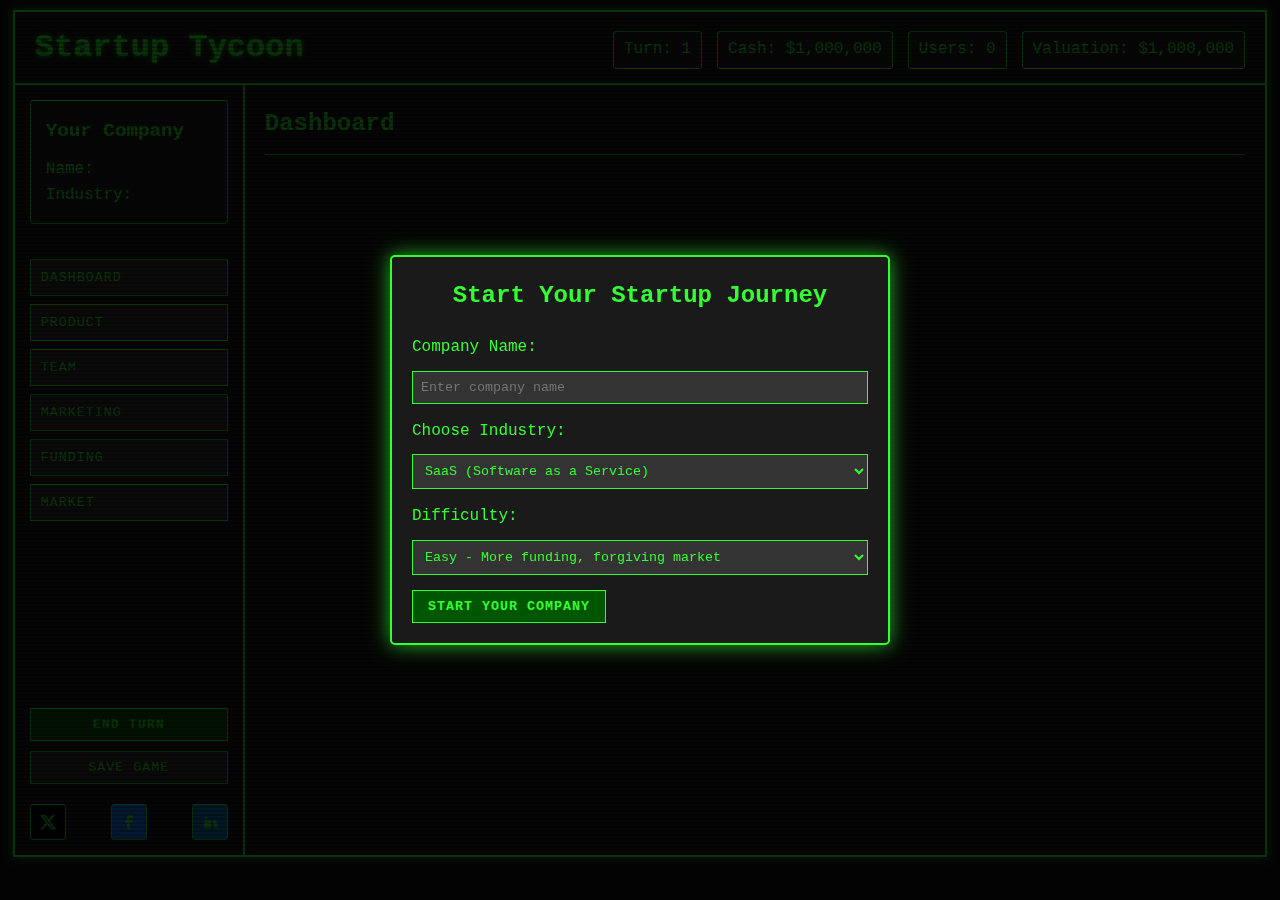
==== index.html @ 1ce7c734 "first commit" ====
<!DOCTYPE html>
<html lang="en">
  <head>
    <meta charset="UTF-8" />
    <meta name="viewport" content="width=device-width, initial-scale=1.0" />
    <title>Startup Tycoon - Build Your Empire</title>
    <link rel="stylesheet" href="src/css/styles.css" />
    <link rel="stylesheet" href="src/css/retro.css" />
    <link rel="stylesheet" href="src/css/ui.css" />
  </head>
  <body>
    <div class="game-container">
      <div class="game-header">
        <div class="header-left">
          <h1 class="game-title">Startup Tycoon</h1>
          <button id="mobile-menu-toggle" class="mobile-menu-toggle">
            <span class="menu-icon"></span>
          </button>
        </div>
        <div class="game-stats">
          <div class="stat-item" id="current-turn">Turn: 1</div>
          <div class="stat-item" id="current-cash">Cash: $1,000,000</div>
          <div class="stat-item" id="current-users">Users: 0</div>
          <div class="stat-item" id="current-valuation">
            Valuation: $1,000,000
          </div>
        </div>
      </div>

      <div class="game-content">
        <div class="sidebar" id="sidebar">
          <div class="company-info panel">
            <h2>Your Company</h2>
            <div id="company-details">
              <!-- Company info will be populated here -->
              <div class="company-name">
                Name: <span id="company-name-value"></span>
              </div>
              <div class="company-industry">
                Industry: <span id="company-industry-value"></span>
              </div>
            </div>
          </div>

          <div class="menu-buttons">
            <button class="menu-button" data-screen="dashboard">
              Dashboard
            </button>
            <button class="menu-button" data-screen="product">Product</button>
            <button class="menu-button" data-screen="team">Team</button>
            <button class="menu-button" data-screen="marketing">
              Marketing
            </button>
            <button class="menu-button" data-screen="funding">Funding</button>
            <button class="menu-button" data-screen="market">Market</button>
          </div>

          <div class="action-buttons">
            <button id="end-turn-button" class="primary-button">
              End Turn
            </button>
            <button id="save-game-button" class="secondary-button">
              Save Game
            </button>
            <div
              class="share-buttons"
              style="
                margin-top: 10px;
                display: flex;
                justify-content: space-between;
              "
            >
              <button
                id="share-x-button"
                class="share-button"
                title="Share on X"
              >
                <svg
                  xmlns="http://www.w3.org/2000/svg"
                  width="16"
                  height="16"
                  viewBox="0 0 24 24"
                  fill="currentColor"
                >
                  <path
                    d="M18.244 2.25h3.308l-7.227 8.26 8.502 11.24H16.17l-5.214-6.817L4.99 21.75H1.68l7.73-8.835L1.254 2.25H8.08l4.713 6.231zm-1.161 17.52h1.833L7.084 4.126H5.117z"
                  />
                </svg>
              </button>
              <button
                id="share-facebook-button"
                class="share-button"
                title="Share on Facebook"
              >
                <svg
                  xmlns="http://www.w3.org/2000/svg"
                  width="16"
                  height="16"
                  viewBox="0 0 24 24"
                  fill="currentColor"
                >
                  <path
                    d="M9.198 21.5h4v-8.01h3.604l.396-3.98h-4V7.5a1 1 0 0 1 1-1h3v-4h-3a5 5 0 0 0-5 5v2.01h-2l-.396 3.98h2.396v8.01Z"
                  />
                </svg>
              </button>
              <button
                id="share-linkedin-button"
                class="share-button"
                title="Share on LinkedIn"
              >
                <svg
                  xmlns="http://www.w3.org/2000/svg"
                  width="16"
                  height="16"
                  viewBox="0 0 24 24"
                  fill="currentColor"
                >
                  <path
                    d="M6.5 8a1.5 1.5 0 1 0 0-3 1.5 1.5 0 0 0 0 3ZM5 10a1 1 0 0 0-1 1v8a1 1 0 0 0 1 1h3a1 1 0 0 0 1-1v-8a1 1 0 0 0-1-1H5ZM16.5 11a4.5 4.5 0 0 0-3.5 1.677V11a1 1 0 0 0-1-1h-3a1 1 0 0 0-1 1v8a1 1 0 0 0 1 1h3a1 1 0 0 0 1-1v-4.5a2 2 0 0 1 4 0V19a1 1 0 0 0 1 1h3a1 1 0 0 0 1-1v-5a4.5 4.5 0 0 0-4.5-4.5Z"
                  />
                </svg>
              </button>
            </div>
          </div>
        </div>

        <div class="main-panel">
          <!-- Different screens will be displayed here -->
          <div class="screen" id="dashboard-screen">
            <h2>Dashboard</h2>
            <div class="dashboard-metrics">
              <!-- Dashboard info will go here -->
            </div>
          </div>

          <div class="screen" id="product-screen" style="display: none">
            <h2>Product Development</h2>
            <div class="feature-list">
              <!-- Product features will go here -->
            </div>
          </div>

          <div class="screen" id="team-screen" style="display: none">
            <h2>Team Management</h2>
            <div class="team-stats">
              <!-- Team info will go here -->
            </div>
          </div>

          <div class="screen" id="marketing-screen" style="display: none">
            <h2>Marketing & Sales</h2>
            <div class="marketing-options">
              <!-- Marketing settings will go here -->
            </div>
          </div>

          <div class="screen" id="funding-screen" style="display: none">
            <h2>Funding & Finance</h2>
            <div class="financial-info">
              <!-- Financial details will go here -->
            </div>
          </div>

          <div class="screen" id="market-screen" style="display: none">
            <h2>Market & Competitors</h2>
            <div class="market-news">
              <!-- Market news and competitors will go here -->
            </div>
          </div>
        </div>
      </div>

      <div class="notifications" id="notification-area">
        <!-- Notifications will appear here -->
      </div>

      <!-- Game Start Modal -->
      <div class="modal" id="start-game-modal">
        <div class="modal-content">
          <h2>Start Your Startup Journey</h2>
          <div class="form-group">
            <label for="company-name-input">Company Name:</label>
            <input
              type="text"
              id="company-name-input"
              placeholder="Enter company name"
            />
          </div>
          <div class="form-group">
            <label for="industry-select">Choose Industry:</label>
            <select id="industry-select">
              <option value="saas">SaaS (Software as a Service)</option>
              <option value="ecommerce">E-Commerce</option>
              <option value="fintech">FinTech</option>
              <option value="social">Social Media</option>
            </select>
          </div>
          <div class="form-group">
            <label for="difficulty-select">Difficulty:</label>
            <select id="difficulty-select">
              <option value="easy">
                Easy - More funding, forgiving market
              </option>
              <option value="normal">Normal - Balanced experience</option>
              <option value="hard">
                Hard - Limited funding, aggressive competitors
              </option>
            </select>
          </div>
          <button id="start-game-button" class="primary-button">
            Start Your Company
          </button>
        </div>
      </div>

      <!-- Event Modal -->
      <div class="modal" id="event-modal" style="display: none">
        <div class="modal-content">
          <h2 id="event-title">Market Event</h2>
          <p id="event-description">Event description goes here.</p>
          <div id="event-choices">
            <!-- Event choices will go here if available -->
          </div>
          <button id="event-acknowledge-button" class="primary-button">
            Acknowledge
          </button>
        </div>
      </div>
    </div>

    <!-- Scripts -->
    <script src="src/js/config.js"></script>
    <script src="src/js/core/game.js"></script>
    <script src="src/js/core/company.js"></script>
    <script src="src/js/core/turn-manager.js"></script>
    <script src="src/js/core/market.js"></script>
    <script src="src/js/core/events.js"></script>
    <script src="src/js/core/ai-competitors.js"></script>
    <script src="src/js/ui/ui-manager.js"></script>
    <script src="src/js/utils/helpers.js"></script>
    <script src="src/js/main.js"></script>
  </body>
</html>
---- src/css/styles.css ----
/* Main Styles for Startup Tycoon */

/* Reset and Base Styles */
* {
  margin: 0;
  padding: 0;
  box-sizing: border-box;
  font-family: "Courier New", monospace; /* Classic retro font */
}

body {
  background-color: #121212;
  color: #33ff33; /* Classic terminal green */
  line-height: 1.6;
}

/* Game Container Styles */
.game-container {
  width: 98%;
  max-width: 1280px;
  margin: 10px auto;
  background-color: #1a1a1a;
  border: 2px solid #33ff33;
  box-shadow: 0 0 10px rgba(51, 255, 51, 0.5);
  overflow: hidden;
  position: relative;
}

/* Header Styles */
.game-header {
  padding: 10px 20px;
  background-color: #1a1a1a;
  border-bottom: 2px solid #33ff33;
  display: flex;
  justify-content: space-between;
  align-items: center;
  flex-wrap: wrap;
}

.header-left {
  display: flex;
  align-items: center;
  gap: 15px;
}

.game-title {
  font-size: 2rem;
  color: #33ff33;
  text-shadow: 0 0 5px rgba(51, 255, 51, 0.7);
}

.game-stats {
  display: flex;
  gap: 15px;
  flex-wrap: wrap;
  margin-top: 5px;
}

.stat-item {
  padding: 5px 10px;
  background-color: #222;
  border: 1px solid #33ff33;
  border-radius: 3px;
}

/* Mobile Menu Toggle */
.mobile-menu-toggle {
  display: none;
  background: none;
  border: none;
  cursor: pointer;
  padding: 5px;
  width: 40px;
  height: 40px;
  position: relative;
}

.menu-icon,
.menu-icon::before,
.menu-icon::after {
  display: block;
  position: absolute;
  height: 3px;
  width: 30px;
  background-color: #33ff33;
  transition: transform 0.3s;
}

.menu-icon {
  top: 50%;
  left: 50%;
  transform: translate(-50%, -50%);
}

.menu-icon::before,
.menu-icon::after {
  content: "";
  left: 0;
}

.menu-icon::before {
  top: -8px;
}

.menu-icon::after {
  bottom: -8px;
}

.mobile-menu-toggle.active .menu-icon {
  background-color: transparent;
}

.mobile-menu-toggle.active .menu-icon::before {
  top: 0;
  transform: rotate(45deg);
}

.mobile-menu-toggle.active .menu-icon::after {
  bottom: 0;
  transform: rotate(-45deg);
}

/* Game Content Layout */
.game-content {
  display: flex;
  height: calc(100vh - 130px);
  min-height: 600px;
}

.sidebar {
  width: 230px;
  background-color: #1a1a1a;
  border-right: 2px solid #33ff33;
  padding: 15px;
  display: flex;
  flex-direction: column;
  gap: 20px;
  transition: transform 0.3s ease;
}

.main-panel {
  flex: 1;
  padding: 20px;
  overflow-y: auto;
}

/* Panel Styles */
.panel {
  background-color: #222;
  border: 1px solid #33ff33;
  padding: 15px;
  margin-bottom: 15px;
  border-radius: 3px;
}

.panel h2 {
  margin-bottom: 10px;
  font-size: 1.2rem;
  color: #33ff33;
}

/* Button Styles */
button {
  background-color: #333;
  color: #33ff33;
  border: 1px solid #33ff33;
  padding: 8px 15px;
  cursor: pointer;
  transition: all 0.2s;
  font-family: "Courier New", monospace;
  text-transform: uppercase;
  letter-spacing: 1px;
}

button:hover {
  background-color: #444;
  box-shadow: 0 0 5px rgba(51, 255, 51, 0.7);
}

.primary-button {
  background-color: #005500;
  font-weight: bold;
}

.primary-button:hover {
  background-color: #007700;
}

.secondary-button {
  background-color: #333333;
}

.menu-buttons {
  display: flex;
  flex-direction: column;
  gap: 8px;
}

.menu-button {
  text-align: left;
  padding: 10px;
  width: 100%;
}

.menu-button.active {
  background-color: #005500;
  font-weight: bold;
}

.action-buttons {
  margin-top: auto;
  display: flex;
  flex-direction: column;
  gap: 10px;
}

/* Screen Styles */
.screen {
  height: 100%;
}

.screen h2 {
  border-bottom: 1px solid #33ff33;
  padding-bottom: 10px;
  margin-bottom: 20px;
}

/* Form Controls */
input,
select {
  background-color: #333;
  color: #33ff33;
  border: 1px solid #33ff33;
  padding: 8px;
  width: 100%;
  margin-top: 5px;
  font-family: "Courier New", monospace;
}

.form-group {
  margin-bottom: 15px;
}

label {
  display: block;
  margin-bottom: 5px;
}

/* Notifications */
.notifications {
  position: fixed;
  bottom: 20px;
  right: 20px;
  width: 300px;
  z-index: 1000;
}

.notification {
  background-color: #222;
  border: 1px solid #33ff33;
  color: #33ff33;
  padding: 10px 15px;
  margin-bottom: 10px;
  border-radius: 3px;
  box-shadow: 0 0 10px rgba(51, 255, 51, 0.5);
  transition: all 0.3s;
}

/* Modal Styles */
.modal {
  position: fixed;
  top: 0;
  left: 0;
  width: 100%;
  height: 100%;
  background-color: rgba(0, 0, 0, 0.8);
  display: flex;
  justify-content: center;
  align-items: center;
  z-index: 1000;
}

.modal-content {
  background-color: #1a1a1a;
  border: 2px solid #33ff33;
  padding: 20px;
  border-radius: 5px;
  width: 90%;
  max-width: 500px;
  box-shadow: 0 0 20px rgba(51, 255, 51, 0.7);
}

.modal h2 {
  margin-bottom: 20px;
  text-align: center;
}

/* Responsive Adjustments */
@media (max-width: 768px) {
  .mobile-menu-toggle {
    display: block;
  }

  .game-content {
    flex-direction: column;
    height: auto;
    min-height: auto;
    position: relative;
  }

  .sidebar {
    width: 100%;
    border-right: none;
    border-bottom: 2px solid #33ff33;
    padding: 10px;
    position: absolute;
    top: 0;
    left: 0;
    width: 100%;
    z-index: 100;
    transform: translateY(-100%);
    max-height: 0;
    overflow: hidden;
    transition: transform 0.3s ease, max-height 0.3s ease;
  }

  .sidebar.active {
    transform: translateY(0);
    max-height: 100vh;
    overflow-y: auto;
  }

  .main-panel {
    padding: 15px;
    height: auto;
    min-height: 400px;
    margin-top: 0;
    transition: margin-top 0.3s ease;
  }

  .main-panel.sidebar-active {
    margin-top: 300px; /* Adjust based on sidebar height */
  }

  .game-header {
    flex-direction: column;
    align-items: flex-start;
    padding: 10px;
  }

  .header-left {
    width: 100%;
    justify-content: space-between;
  }

  .game-stats {
    margin-top: 10px;
    width: 100%;
    justify-content: space-between;
  }

  .stat-item {
    font-size: 0.9rem;
    padding: 4px 8px;
    margin-bottom: 5px;
  }

  .game-title {
    font-size: 1.6rem;
    margin-bottom: 5px;
  }

  .menu-buttons {
    display: grid;
    grid-template-columns: repeat(2, 1fr);
    gap: 8px;
  }

  .action-buttons {
    margin-top: 15px;
  }

  .modal-content {
    width: 95%;
    padding: 15px;
  }

  .notifications {
    width: 90%;
    right: 5%;
    bottom: 10px;
  }
}

@media (max-width: 480px) {
  .game-container {
    width: 100%;
    margin: 0;
    border-width: 0;
  }

  .game-title {
    font-size: 1.4rem;
  }

  .game-stats {
    display: grid;
    grid-template-columns: repeat(2, 1fr);
    gap: 8px;
  }

  .menu-buttons {
    grid-template-columns: 1fr;
  }

  .modal-content {
    padding: 10px;
  }

  .modal h2 {
    font-size: 1.2rem;
  }

  .form-group {
    margin-bottom: 10px;
  }

  input,
  select {
    padding: 6px;
  }

  button {
    padding: 6px 12px;
    font-size: 0.9rem;
  }
}

@media (max-width: 320px) {
  .game-title {
    font-size: 1.2rem;
  }

  .stat-item {
    font-size: 0.8rem;
    padding: 3px 6px;
  }

  .panel h2,
  .screen h2 {
    font-size: 1.1rem;
  }
}
---- src/css/retro.css ----
/* Retro/CRT Effects for Startup Tycoon */

/* Optional CRT Effect - can be toggled on/off */
.crt-effect {
  position: relative;
  overflow: hidden;
}

/* Add scanlines */
.crt-effect::before {
  content: "";
  position: absolute;
  top: 0;
  left: 0;
  width: 100%;
  height: 100%;
  background: linear-gradient(rgba(18, 16, 16, 0) 50%, rgba(0, 0, 0, 0.25) 50%);
  background-size: 100% 4px;
  pointer-events: none;
  z-index: 100;
}

/* Add CRT flicker */
.crt-effect::after {
  content: "";
  position: absolute;
  top: 0;
  left: 0;
  width: 100%;
  height: 100%;
  background: rgba(18, 16, 16, 0.1);
  opacity: 0;
  z-index: 101;
  pointer-events: none;
  animation: flicker 0.15s infinite;
}

/* CRT glow effect */
.crt-glow {
  text-shadow: 0 0 5px rgba(51, 255, 51, 0.8), 0 0 10px rgba(51, 255, 51, 0.4);
}

/* Pixel Text effect */
.pixel-text {
  font-family: "Press Start 2P", "Courier New", monospace;
  image-rendering: pixelated;
  letter-spacing: 1px;
}

/* Retro Borders */
.retro-border {
  border-style: double;
  border-width: 4px;
  border-color: #33ff33;
  border-radius: 0;
  box-shadow: inset 0 0 8px rgba(51, 255, 51, 0.5);
}

/* Blinking cursor effect */
.blink-cursor::after {
  content: "█";
  animation: blink 1s infinite;
}

/* Subtle typing effect */
.typing-effect {
  overflow: hidden;
  white-space: nowrap;
  animation: typing 3.5s steps(40, end);
}

/* Retro menu highlight */
.retro-highlight {
  background-color: #33ff33;
  color: #000000;
}

/* Animation Keyframes */
@keyframes flicker {
  0% {
    opacity: 0.27861;
  }
  5% {
    opacity: 0.34769;
  }
  10% {
    opacity: 0.23604;
  }
  15% {
    opacity: 0.90626;
  }
  20% {
    opacity: 0.18128;
  }
  25% {
    opacity: 0.83891;
  }
  30% {
    opacity: 0.65583;
  }
  35% {
    opacity: 0.67807;
  }
  40% {
    opacity: 0.26559;
  }
  45% {
    opacity: 0.84693;
  }
  50% {
    opacity: 0.96019;
  }
  55% {
    opacity: 0.08594;
  }
  60% {
    opacity: 0.20313;
  }
  65% {
    opacity: 0.71988;
  }
  70% {
    opacity: 0.53455;
  }
  75% {
    opacity: 0.37288;
  }
  80% {
    opacity: 0.71428;
  }
  85% {
    opacity: 0.70419;
  }
  90% {
    opacity: 0.7003;
  }
  95% {
    opacity: 0.36108;
  }
  100% {
    opacity: 0.24387;
  }
}

@keyframes blink {
  0% {
    opacity: 0;
  }
  49% {
    opacity: 0;
  }
  50% {
    opacity: 1;
  }
  100% {
    opacity: 1;
  }
}

@keyframes typing {
  from {
    width: 0;
  }
  to {
    width: 100%;
  }
}

/* CRT screen turn off/on animation */
.crt-turnoff {
  animation: shutdown 0.6s cubic-bezier(0.23, 1, 0.32, 1);
}

.crt-turnon {
  animation: startup 0.8s cubic-bezier(0.23, 1, 0.32, 1);
}

@keyframes shutdown {
  0% {
    transform: scale(1);
    opacity: 1;
  }
  20% {
    transform: scale(1, 0.01);
    opacity: 0.7;
  }
  100% {
    transform: scale(0, 0.01);
    opacity: 0;
  }
}

@keyframes startup {
  0% {
    transform: scale(0, 0.01);
    opacity: 0;
  }
  80% {
    transform: scale(1, 0.01);
    opacity: 0.7;
  }
  100% {
    transform: scale(1);
    opacity: 1;
  }
}

/* Pixel art special styles */
.pixel-art {
  image-rendering: pixelated;
  image-rendering: -moz-crisp-edges;
  image-rendering: crisp-edges;
}

/* Link styles */
a {
  color: #00ff00;
  text-decoration: none;
  padding: 2px 4px;
  position: relative;
}

a:hover {
  background-color: #33ff33;
  color: #000000;
}

a:active {
  background-color: #00ff00;
}

/* Retro progress bar */
.retro-progress {
  width: 100%;
  height: 20px;
  background-color: #111;
  border: 1px solid #33ff33;
  margin: 10px 0;
  position: relative;
}

.retro-progress-bar {
  height: 100%;
  background-color: #33ff33;
  transition: width 0.3s;
}

.retro-progress-value {
  position: absolute;
  top: 0;
  left: 0;
  width: 100%;
  height: 100%;
  display: flex;
  justify-content: center;
  align-items: center;
  color: #ffffff;
  text-shadow: 1px 1px 1px #000000;
  font-size: 12px;
}

/* Retro toggle switch */
.retro-toggle {
  display: inline-block;
  width: 50px;
  height: 24px;
  position: relative;
}

.retro-toggle input {
  opacity: 0;
  width: 0;
  height: 0;
}

.retro-toggle-slider {
  position: absolute;
  cursor: pointer;
  top: 0;
  left: 0;
  right: 0;
  bottom: 0;
  background-color: #111;
  border: 1px solid #33ff33;
  transition: 0.4s;
}

.retro-toggle-slider:before {
  position: absolute;
  content: "";
  height: 16px;
  width: 16px;
  left: 4px;
  bottom: 3px;
  background-color: #33ff33;
  transition: 0.4s;
}

input:checked + .retro-toggle-slider:before {
  transform: translateX(26px);
}

/* Retro terminal text effect */
.terminal-text {
  overflow: hidden;
  border-right: 0.15em solid #33ff33;
  white-space: nowrap;
  margin: 0 auto;
  letter-spacing: 0.15em;
  animation: typing 3.5s steps(40, end), blink-caret 0.75s step-end infinite;
}

@keyframes blink-caret {
  from,
  to {
    border-color: transparent;
  }
  50% {
    border-color: #33ff33;
  }
}
---- src/css/ui.css ----
/* UI-specific styles for Startup Tycoon */

/* Dashboard metrics */
.dashboard-metrics {
  display: grid;
  grid-template-columns: repeat(auto-fill, minmax(250px, 1fr));
  gap: 15px;
}

.metric-card {
  background-color: #222;
  border: 1px solid #33ff33;
  padding: 15px;
  border-radius: 3px;
}

.metric-card h3 {
  font-size: 1rem;
  margin-bottom: 10px;
  color: #33ff33;
}

.metric-value {
  font-size: 1.5rem;
  font-weight: bold;
  color: #33ff33;
}

.metric-trend {
  display: flex;
  align-items: center;
  margin-top: 10px;
  font-size: 0.9rem;
}

.trend-up {
  color: #00ff00;
}

.trend-down {
  color: #ff3333;
}

/* Charts and Graphs */
.chart-container {
  height: 200px;
  margin: 20px 0;
  background-color: #222;
  border: 1px solid #33ff33;
  padding: 15px;
}

/* Product Features */
.feature-list {
  margin-top: 20px;
}

.feature-item {
  display: flex;
  justify-content: space-between;
  align-items: center;
  padding: 10px;
  background-color: #222;
  border: 1px solid #33ff33;
  margin-bottom: 10px;
  border-radius: 3px;
}

.feature-info {
  flex: 1;
}

.feature-name {
  font-weight: bold;
  margin-bottom: 5px;
}

.feature-description {
  font-size: 0.9rem;
  color: #cccccc;
}

.feature-cost {
  background-color: #333;
  padding: 5px 10px;
  border-radius: 3px;
  margin-left: 10px;
}

.feature-actions {
  display: flex;
  gap: 10px;
}

/* Team Management */
.team-stats {
  display: grid;
  grid-template-columns: repeat(2, 1fr);
  gap: 15px;
}

.team-section {
  background-color: #222;
  border: 1px solid #33ff33;
  padding: 15px;
  border-radius: 3px;
}

.team-section h3 {
  font-size: 1rem;
  margin-bottom: 10px;
  color: #33ff33;
}

.employee-list {
  margin-top: 15px;
}

.employee-item {
  display: flex;
  justify-content: space-between;
  padding: 8px 0;
  border-bottom: 1px solid #333;
}

.employee-name {
  font-weight: bold;
}

.employee-role {
  color: #aaaaaa;
  font-size: 0.9rem;
}

.employee-salary {
  color: #ffcc00;
}

/* Marketing & Sales */
.marketing-options {
  display: grid;
  grid-template-columns: repeat(auto-fill, minmax(250px, 1fr));
  gap: 15px;
}

.marketing-channel {
  background-color: #222;
  border: 1px solid #33ff33;
  padding: 15px;
  border-radius: 3px;
}

.marketing-channel h3 {
  font-size: 1rem;
  margin-bottom: 10px;
  color: #33ff33;
}

.channel-stats {
  margin: 10px 0;
  font-size: 0.9rem;
}

.channel-slider {
  width: 100%;
  margin: 15px 0;
}

/* Funding & Finance */
.financial-info {
  display: grid;
  grid-template-columns: repeat(auto-fill, minmax(300px, 1fr));
  gap: 20px;
}

.financial-section {
  background-color: #222;
  border: 1px solid #33ff33;
  padding: 15px;
  border-radius: 3px;
}

.financial-section h3 {
  font-size: 1rem;
  margin-bottom: 15px;
  color: #33ff33;
}

.financial-table {
  width: 100%;
  border-collapse: collapse;
}

.financial-table th,
.financial-table td {
  padding: 8px;
  text-align: left;
  border-bottom: 1px solid #333;
}

.financial-table th {
  color: #aaaaaa;
  font-weight: normal;
}

.positive-value {
  color: #00ff00;
}

.negative-value {
  color: #ff3333;
}

/* Market & Competitors */
.market-news {
  margin-bottom: 30px;
}

.news-item {
  background-color: #222;
  border: 1px solid #33ff33;
  padding: 15px;
  margin-bottom: 15px;
  border-radius: 3px;
}

.news-title {
  font-weight: bold;
  margin-bottom: 5px;
  color: #33ff33;
}

.news-date {
  font-size: 0.8rem;
  color: #aaaaaa;
  margin-bottom: 10px;
}

.news-content {
  line-height: 1.4;
}

.competitor-list {
  display: grid;
  grid-template-columns: repeat(auto-fill, minmax(280px, 1fr));
  gap: 15px;
}

.competitor-card {
  background-color: #222;
  border: 1px solid #33ff33;
  padding: 15px;
  border-radius: 3px;
}

.competitor-header {
  display: flex;
  justify-content: space-between;
  margin-bottom: 10px;
}

.competitor-name {
  font-weight: bold;
  color: #33ff33;
}

.competitor-valuation {
  color: #ffcc00;
}

.competitor-details {
  font-size: 0.9rem;
  margin-bottom: 10px;
}

.competitor-stats {
  display: grid;
  grid-template-columns: repeat(2, 1fr);
  gap: 10px;
}

.competitor-stat {
  text-align: center;
}

.competitor-stat-value {
  font-weight: bold;
  color: #33ff33;
}

.competitor-stat-label {
  font-size: 0.8rem;
  color: #aaaaaa;
}

/* Slider Styles */
.slider-container {
  margin: 15px 0;
}

.slider-header {
  display: flex;
  justify-content: space-between;
  margin-bottom: 5px;
}

.slider-value {
  font-weight: bold;
}

input[type="range"] {
  -webkit-appearance: none;
  width: 100%;
  height: 8px;
  background: #333;
  border: 1px solid #33ff33;
  border-radius: 5px;
  outline: none;
}

input[type="range"]::-webkit-slider-thumb {
  -webkit-appearance: none;
  appearance: none;
  width: 20px;
  height: 20px;
  background: #33ff33;
  cursor: pointer;
  border-radius: 50%;
}

input[type="range"]::-moz-range-thumb {
  width: 20px;
  height: 20px;
  background: #33ff33;
  cursor: pointer;
  border-radius: 50%;
}

/* Turn Summary */
.turn-summary {
  background-color: #222;
  border: 1px solid #33ff33;
  padding: 15px;
  border-radius: 3px;
  margin-bottom: 20px;
}

.summary-title {
  font-size: 1.2rem;
  font-weight: bold;
  color: #33ff33;
  margin-bottom: 15px;
  text-align: center;
  border-bottom: 1px solid #33ff33;
  padding-bottom: 10px;
}

.summary-section {
  margin-bottom: 15px;
}

.summary-section h3 {
  font-size: 1rem;
  margin-bottom: 10px;
  color: #33ff33;
}

.toggle-header {
  display: flex;
  justify-content: space-between;
  align-items: center;
  padding: 8px;
  background-color: #333;
  border: 1px solid #33ff33;
  cursor: pointer;
  margin-bottom: 10px;
}

.toggle-header:hover {
  background-color: #444;
}

.toggle-indicator {
  display: flex;
  align-items: center;
  gap: 5px;
}

.toggle-text {
  font-weight: bold;
  color: #33ff33;
}

.toggle-icon {
  font-size: 1.2rem;
  transition: transform 0.3s;
}

.competitors-content {
  padding: 10px;
}

.summary-list {
  list-style-type: none;
}

.summary-list li {
  margin-bottom: 8px;
  padding-left: 15px;
  position: relative;
}

.summary-footer {
  text-align: center;
  margin-top: 20px;
  padding-top: 10px;
  border-top: 1px solid #33ff33;
}

.event-choices {
  margin-top: 20px;
}

.event-choice {
  background-color: #222;
  border: 1px solid #33ff33;
  padding: 15px;
  margin-bottom: 10px;
  border-radius: 3px;
  cursor: pointer;
  transition: all 0.2s;
}

.event-choice:hover {
  background-color: #333;
  box-shadow: 0 0 5px rgba(51, 255, 51, 0.7);
}

.event-choice-title {
  font-weight: bold;
  margin-bottom: 5px;
}

.event-choice-description {
  font-size: 0.9rem;
  color: #cccccc;
}

/* Resource Allocation */
.resource-allocation {
  margin-top: 20px;
}

.allocation-title {
  font-size: 1.1rem;
  font-weight: bold;
  color: #33ff33;
  margin-bottom: 15px;
}

.allocation-grid {
  display: grid;
  grid-template-columns: repeat(auto-fill, minmax(200px, 1fr));
  gap: 15px;
}

.allocation-item {
  background-color: #222;
  border: 1px solid #33ff33;
  padding: 15px;
  border-radius: 3px;
}

.allocation-item h4 {
  margin-bottom: 10px;
}

.allocation-value {
  display: flex;
  justify-content: space-between;
  align-items: center;
  margin-top: 10px;
  font-weight: bold;
}

/* Tab System */
.tab-container {
  margin-top: 20px;
}

.tab-buttons {
  display: flex;
  border-bottom: 1px solid #33ff33;
}

.tab-button {
  padding: 10px 15px;
  background-color: #222;
  border: 1px solid #33ff33;
  border-bottom: none;
  margin-right: 5px;
  cursor: pointer;
  border-radius: 3px 3px 0 0;
}

.tab-button.active {
  background-color: #005500;
  font-weight: bold;
}

.tab-content {
  padding: 15px;
}

.tab-panel {
  display: none;
}

.tab-panel.active {
  display: block;
}

/* Share Buttons */
.share-buttons {
  display: flex;
  justify-content: space-between;
  margin-top: 10px;
  gap: 10px;
}

.share-button {
  background-color: #333;
  color: #33ff33;
  border: 1px solid #33ff33;
  padding: 8px;
  cursor: pointer;
  transition: all 0.2s;
  display: flex;
  align-items: center;
  justify-content: center;
  width: 36px;
  height: 36px;
  border-radius: 3px;
}

.share-button:hover {
  background-color: #444;
  box-shadow: 0 0 5px rgba(51, 255, 51, 0.7);
}

.share-button svg {
  width: 18px;
  height: 18px;
}

#share-x-button {
  background-color: #000;
}

#share-facebook-button {
  background-color: #1877f2;
}

#share-linkedin-button {
  background-color: #0077b5;
}

/* Mobile Responsive Adjustments */
@media (max-width: 768px) {
  .dashboard-metrics,
  .marketing-options,
  .financial-info,
  .competitor-list,
  .allocation-grid {
    grid-template-columns: repeat(auto-fill, minmax(200px, 1fr));
    gap: 10px;
  }

  .team-stats {
    grid-template-columns: 1fr;
  }

  .feature-item {
    flex-direction: column;
    align-items: flex-start;
  }

  .feature-actions {
    margin-top: 10px;
    width: 100%;
    justify-content: space-between;
  }

  .feature-cost {
    margin-left: 0;
    margin-top: 5px;
  }

  .tab-buttons {
    flex-wrap: wrap;
  }

  .tab-button {
    margin-bottom: 5px;
  }

  .competitor-stats {
    grid-template-columns: repeat(2, 1fr);
  }

  .employee-item {
    flex-direction: column;
  }

  .employee-salary {
    margin-top: 5px;
  }
}

@media (max-width: 480px) {
  .dashboard-metrics,
  .marketing-options,
  .financial-info,
  .competitor-list,
  .allocation-grid {
    grid-template-columns: 1fr;
  }

  .metric-card {
    padding: 10px;
  }

  .metric-value {
    font-size: 1.3rem;
  }

  .financial-table th,
  .financial-table td {
    padding: 6px 4px;
    font-size: 0.9rem;
  }

  .news-item {
    padding: 10px;
  }

  .news-title {
    font-size: 0.95rem;
  }

  .news-content {
    font-size: 0.9rem;
  }

  .competitor-card {
    padding: 10px;
  }

  .competitor-stats {
    gap: 5px;
  }

  .event-choice {
    padding: 10px;
  }

  .summary-title {
    font-size: 1.1rem;
  }

  .toggle-header {
    padding: 6px;
  }
}

@media (max-width: 320px) {
  .metric-value {
    font-size: 1.1rem;
  }

  .metric-trend {
    font-size: 0.8rem;
  }

  .financial-table th,
  .financial-table td {
    font-size: 0.8rem;
  }

  .competitor-stat-value {
    font-size: 0.9rem;
  }

  .competitor-stat-label {
    font-size: 0.7rem;
  }
}
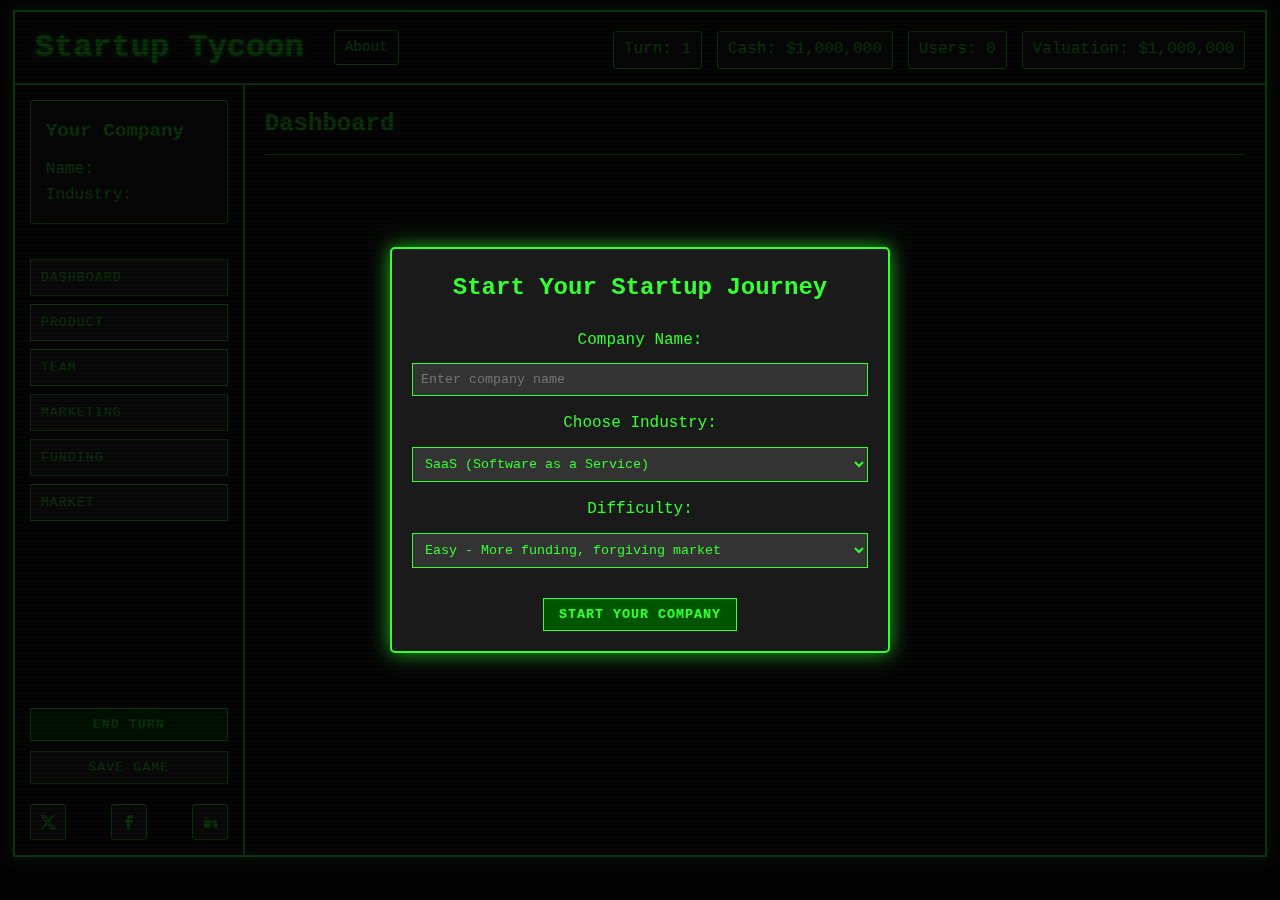
==== commit dfbe26fe: "Added About modal with LinkedIn profile link and improved modal centering" ====
--- a/index.html
+++ b/index.html
@@ -16,6 +16,7 @@
           <button id="mobile-menu-toggle" class="mobile-menu-toggle">
             <span class="menu-icon"></span>
           </button>
+          <a href="#" id="about-link" class="about-link">About</a>
         </div>
         <div class="game-stats">
           <div class="stat-item" id="current-turn">Turn: 1</div>
@@ -175,6 +176,24 @@
         <!-- Notifications will appear here -->
       </div>
 
+      <!-- About Modal -->
+      <div class="modal" id="about-modal" style="display: none">
+        <div class="modal-content">
+          <h2>About Startup Tycoon</h2>
+          <p>
+            This game was created as a fun experiment by
+            <a
+              href="https://www.linkedin.com/in/etaymor/"
+              target="_blank"
+              rel="noopener noreferrer"
+              >Emerson Taymor</a
+            >
+            doing Vibe Coding with Cursor.
+          </p>
+          <button id="close-about-button" class="primary-button">Close</button>
+        </div>
+      </div>
+
       <!-- Game Start Modal -->
       <div class="modal" id="start-game-modal">
         <div class="modal-content">
--- a/src/css/styles.css
+++ b/src/css/styles.css
@@ -49,6 +49,23 @@
   text-shadow: 0 0 5px rgba(51, 255, 51, 0.7);
 }
 
+.about-link {
+  color: #33ff33;
+  text-decoration: none;
+  padding: 5px 10px;
+  border: 1px solid #33ff33;
+  border-radius: 3px;
+  margin-left: 15px;
+  font-size: 0.9rem;
+  transition: all 0.2s;
+}
+
+.about-link:hover {
+  background-color: #33ff33;
+  color: #121212;
+  box-shadow: 0 0 5px rgba(51, 255, 51, 0.7);
+}
+
 .game-stats {
   display: flex;
   gap: 15px;
@@ -288,11 +305,34 @@
   width: 90%;
   max-width: 500px;
   box-shadow: 0 0 20px rgba(51, 255, 51, 0.7);
+  text-align: center;
+}
+
+.modal-content p {
+  margin: 15px 0;
+  line-height: 1.5;
+}
+
+.modal-content a {
+  color: #33ff33;
+  text-decoration: none;
+  border-bottom: 1px solid #33ff33;
+  transition: all 0.2s;
+}
+
+.modal-content a:hover {
+  color: #fff;
+  border-bottom-color: #fff;
+  text-shadow: 0 0 5px rgba(51, 255, 51, 0.7);
 }
 
 .modal h2 {
   margin-bottom: 20px;
   text-align: center;
+}
+
+.modal button {
+  margin-top: 15px;
 }
 
 /* Responsive Adjustments */
--- a/src/css/ui.css
+++ b/src/css/ui.css
@@ -551,18 +551,6 @@
 .share-button svg {
   width: 18px;
   height: 18px;
-}
-
-#share-x-button {
-  background-color: #000;
-}
-
-#share-facebook-button {
-  background-color: #1877f2;
-}
-
-#share-linkedin-button {
-  background-color: #0077b5;
 }
 
 /* Mobile Responsive Adjustments */
